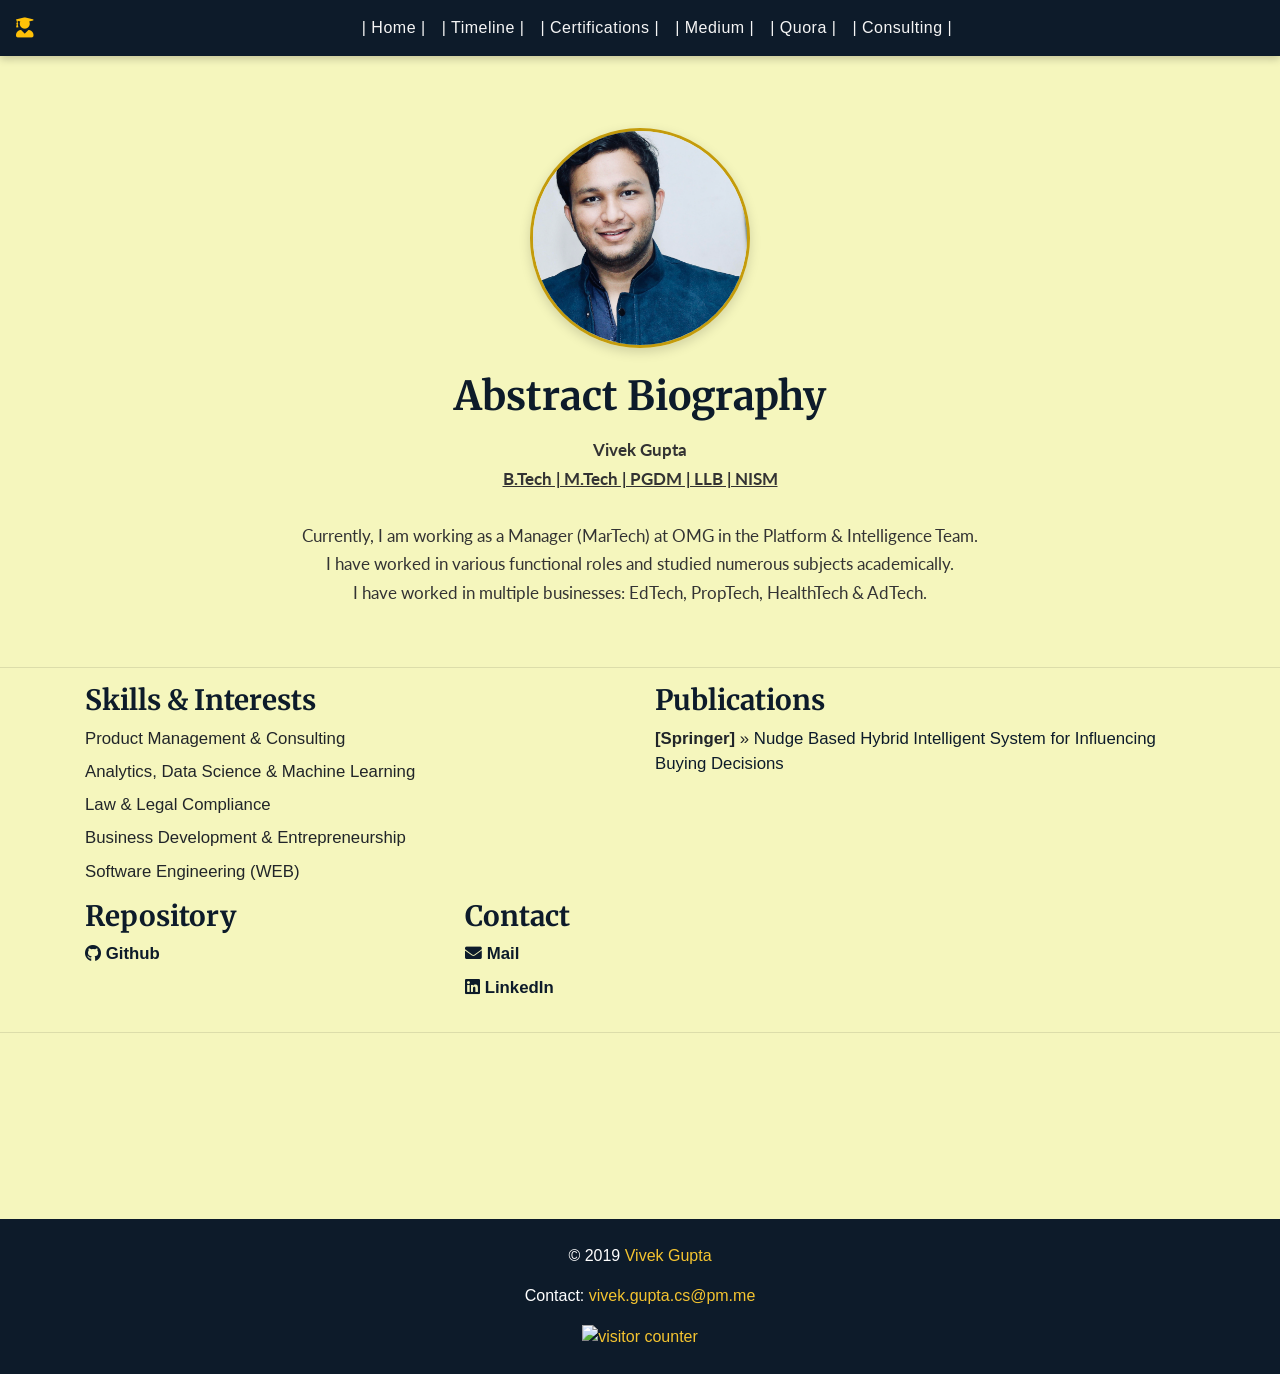
==== index.html @ b2dda9dd "updated" ====
<!DOCTYPE html>

    <html lang="en">

        <head>

            <title>Vivek Gupta | Product & MarTech Manager Portfolio | Engineering, Law & Management</title>

            <meta charset="utf-8">
            <meta name="robots" content="index, follow">
            <meta name="viewport" content="width=device-width, initial-scale=1">
            <meta name="author" content="Vivek Gupta">
            <meta name="theme" content="hugo-academic">
            <meta name="generator" content="Hugo 0.16-DEV" />
            <meta name="description" content="Official portfolio of Vivek Gupta – Product Manager (MarTech), engineer, and law graduate. Experience across AdTech, HealthTech, PropTech, and analytics-driven product development.">

            <meta property="og:type" content="website">
            <meta property="og:site_name" content="Vivek Gupta - Manager | Omnicom Media Group">
            <meta property="og:title" content="Vivek Gupta Portfolio">
            <meta property="og:url" content="https://gitvivekgupta.github.io/">
            <meta property="og:description" content="Portfolio of Vivek Gupta – Product Manager, MarTech specialist, engineer and law graduate.">
            <meta property="og:image" content="https://gitvivekgupta.github.io/images/pic.jpeg">
            <meta property="og:locale" content="en-us">

            <link rel="canonical" href="https://gitvivekgupta.github.io/">

            <link rel="stylesheet" href="./css/custom.css">

            <!-- Fonts & Styles -->
            <link defer href="https://fonts.googleapis.com/css2?family=Merriweather:wght@400;700&family=Lato:wght@400;600&display=swap" rel="stylesheet">
            <link rel="stylesheet" href="https://use.fontawesome.com/releases/v5.4.1/css/all.css">
            <link rel="stylesheet" href="https://maxcdn.bootstrapcdn.com/bootstrap/4.3.1/css/bootstrap.min.css">

            <!-- Scripts -->
            <script src="https://ajax.googleapis.com/ajax/libs/jquery/3.4.1/jquery.min.js"></script>
            <script src="https://cdnjs.cloudflare.com/ajax/libs/popper.js/1.14.7/umd/popper.min.js"></script>
            <script src="https://maxcdn.bootstrapcdn.com/bootstrap/4.3.1/js/bootstrap.min.js"></script>

            <!-- Zoho SalesIQ -->
            <script type="text/javascript">
                var $zoho = $zoho || {};
                $zoho.salesiq = $zoho.salesiq || {
                    widgetcode: "f30398e2e261fdf149a02220ef73f2ea81f94c49c19f33f0f3bdd0289fc3bef4b3be8f78138b11e9bcbb484aec632943",
                    values: {},
                    ready: function () { }
                };
                var d = document; s = d.createElement("script"); s.type = "text/javascript"; s.id = "zsiqscript"; s.defer = true;
                s.src = "https://salesiq.zoho.in/widget"; t = d.getElementsByTagName("script")[0]; t.parentNode.insertBefore(s, t); d.write("<div id='zsiqwidget'></div>");
            </script>

            <!-- Google Tag Manager -->
            <script async src="https://www.googletagmanager.com/gtag/js?id=AW-368363877"></script>
            <script>
                window.dataLayer = window.dataLayer || [];
                function gtag(){dataLayer.push(arguments);}
                gtag('js', new Date());
                gtag('config', 'AW-368363877');
            </script>
            <!-- End Google Tag Manager -->

            <script type="application/ld+json">
                {
                    "@context": "https://schema.org",
                    "@type": "Person",
                    "name": "Vivek Gupta",
                    "url": "https://gitvivekgupta.github.io/",
                    "image": "https://gitvivekgupta.github.io/images/pic.jpeg",
                    "jobTitle": "Product & MarTech Manager",
                    "worksFor": {
                        "@type": "Organization",
                        "name": "Omnicom Media Group"
                    },
                    "sameAs": [
                        "https://www.linkedin.com/in/vivekg-/",
                        "https://github.com/gitvivekgupta",
                        "https://gvivek.medium.com"
                    ]
                }
            </script>

        </head>

        <body style="background-color: #F5F6BD">
            
            <!-- navigation bar START -->
            <!-- Navigation -->
            <nav class="navbar navbar-expand-lg navbar-dark">
                <a class="navbar-brand" href="#"><i class="fas fa-user-graduate text-warning"></i></a>
                <button class="navbar-toggler" type="button" data-toggle="collapse" data-target="#navbarNav"
                aria-controls="navbarNav" aria-expanded="false" aria-label="Toggle navigation">
                <span class="navbar-toggler-icon"></span>
                </button>

                <div class="collapse navbar-collapse justify-content-center" id="navbarNav">
                <ul class="navbar-nav">
                    <li class="nav-item"><a class="nav-link" href="https://gitvivekgupta.github.io">| Home |</a></li>
                    <li class="nav-item"><a class="nav-link" href="https://gitvivekgupta.github.io/view/profile/timemachine.html">| Timeline |</a></li>
                    <li class="nav-item"><a class="nav-link" href="https://gitvivekgupta.github.io/view/profile/accomplishments.html">| Certifications |</a></li>
                    <li class="nav-item"><a class="nav-link" href="https://gvivek.medium.com" target="_blank">| Medium |</a></li>
                    <li class="nav-item"><a class="nav-link" href="https://easylaw.quora.com" target="_blank">| Quora |</a></li>
                    <li class="nav-item"><a class="nav-link" href="https://topmate.io/vivek_g1" target="_blank">| Consulting |</a></li>
                </ul>
                </div>
            </nav>
            <!-- end navigation -->

            <div class="subNav" style="display: none">
                <a href="tel:+91 8302674106" onClick="ga('send', 'event', 'call', 'clicktocall');">
                    <div class="sub" style="background:#1c488b; border-right: 3px white solid; width: 50%; float: left; padding: 7px;">
                        <i class="fa fa-phone"></i>&nbsp Click to call
                    </div>
                </a>
                <a href="https://wa.me/918302674106">
                    <div class="sub" style="background:#72b44b; width: 50%; float: left; padding: 7px;">
                        <i class="fab fa-whatsapp"></i>&nbsp WhatsApp	
                    </div>
                </a>
            </div>
            
            <br>

            <!-- Profile -->
            <div class="container text-center mt-5 mb-4">
                <div class="profile-section">
                    <img src="./images/pic.jpeg" alt="Vivek Gupta Portrait" class="profile-img mx-auto d-block">
                    <div class="content-section mt-4">
                    <h1 class="mb-3">Abstract Biography</h1>
                    <p>
                        <b>Vivek Gupta</b><br>
                        <u><b>B.Tech | M.Tech | PGDM | LLB | NISM</b></u><br><br>
                        Currently, I am working as a Manager (MarTech) at OMG in the Platform & Intelligence Team.<br>
                        I have worked in various functional roles and studied numerous subjects academically.<br>
                        I have worked in multiple businesses: EdTech, PropTech, HealthTech & AdTech.
                    </p>
                    </div>
                </div>
            </div>

            <hr>

            <!-- Skills / Repository / Contact -->
            <div class="container">
                <div class="row">

                    <div class="col-lg-6">
                        <h3><b>Skills & Interests</b></h3>
                        <ul class="ul-interests">
                            <li>Product Management & Consulting</li>
                            <li>Analytics, Data Science & Machine Learning</li>
                            <li>Law & Legal Compliance</li>
                            <li>Business Development & Entrepreneurship</li>
                            <li>Software Engineering (WEB)</li>
                        </ul>
                    </div>

                    <div class="col-lg-6">
                        <h3><b>Publications</b></h3>
                        <ul class="ul-interests">
                            <li>
                                <span><b>[Springer]</b></span> &raquo;
                                <a href="https://link.springer.com/chapter/10.1007/978-981-13-8222-2_14" target="_blank"
                                title="Hybrid Intelligence">Nudge Based Hybrid Intelligent System for Influencing Buying Decisions</a>
                            </li>
                        </ul>
                    </div>

                    <div class="col-lg-4">
                        <h3><b>Repository</b></h3>
                        <ul class="ul-interests">
                        <!-- <li>
                            <a href="https://drive.google.com/file/d/1MgqY5U1W5M39qzMEkrX8dSg6Ke3f188o/view?usp=sharing" target="_blank">
                                <i class="fas fa-award"></i> <b>Resume</b>
                            </a>
                        </li> -->
                        <li>
                            <a href="https://github.com/gitvivekgupta" target="_blank">
                            <i class="fab fa-github"></i> <b>Github</b>
                            </a>
                        </li>
                        </ul>
                    </div>

                    <div class="col-lg-2">
                        <h3><b>Contact</b></h3>
                        <ul class="ul-interests">
                        <li>
                            <a href="mailto:vivek.gupta.cs@pm.me" target="_blank">
                            <i class="fa fa-envelope"></i> <b>Mail</b>
                            </a>
                        </li>
                        <li>
                            <a href="https://www.linkedin.com/in/vivekg-/" target="_blank">
                            <i class="fab fa-linkedin"></i> <b>LinkedIn</b>
                            </a>
                        </li>
                        </ul>
                    </div>
                </div>
            </div>

            <hr>
            
        </body>

        <br><br><br><br><br>

        <!-- Footer -->
        <footer>
            <p>&copy; 2019 <a href="https://gitvivekgupta.github.io">Vivek Gupta</a></p>
            <p>Contact: <a href="mailto:vivek.gupta.cs@pm.me">vivek.gupta.cs@pm.me</a></p>
            <div class="visitor-counter">
            <a href='https://www.counter12.com'>
                <img src='https://www.counter12.com/img-W6C7Y0448dA715Db-13.gif' border='0' alt='visitor counter'>
            </a>
            <script type='text/html' src='https://www.counter12.com/ad.js?id=W6C7Y0448dA715Db'></script>
            </div>
        </footer>

    </html>
---- css/custom.css ----
body {
      background-color: #fdfcf8;
      font-family: 'Lato', sans-serif;
      color: #333;
      margin: 0;
}

h1, h3 {
  font-family: 'Merriweather', serif;
  color: #0d1b2a;
}

nav.navbar {
  background-color: #0d1b2a !important;
  box-shadow: 0 3px 8px rgba(0, 0, 0, 0.2);
}

.navbar-nav .nav-link {
  color: #f5f5f5 !important;
  font-weight: 500;
  letter-spacing: 0.5px;
  transition: color 0.3s ease;
}

.navbar-nav .nav-link:hover {
  color: #f4c430 !important;
  text-decoration: none;
}

.profile-pic img {
  border-radius: 10px;
  box-shadow: 0px 5px 10px rgba(0, 0, 0, 0.15);
  max-width: 380px;
  margin: 20px auto;
  display: block;
}

.content-section {
  margin: 60px auto;
  max-width: 1000px;
  padding: 0 20px;
}

.content-section h1 {
  font-weight: bold;
  text-align: center;
  margin-bottom: 20px;
}

.content-section p {
  text-align: center;
  font-size: 1.05rem;
  line-height: 1.8;
}

.ul-interests {
  list-style-type: none;
  padding-left: 0;
}

.ul-interests li {
  margin-bottom: 8px;
  font-size: 1.05rem;
}

.ul-interests a {
  color: #0d1b2a;
  text-decoration: none;
  transition: color 0.3s;
}

.ul-interests a:hover {
  color: #c49b0b;
}

hr {
  border-top: 1px solid #ccc;
  margin: 40px 0;
}

footer {
  background-color: #0d1b2a;
  color: #fff;
  text-align: center;
  padding: 25px 0;
  margin-top: 50px;
}

footer a {
  color: #f4c430;
}

footer a:hover {
  text-decoration: underline;
}

.visitor-counter {
  margin-top: 15px;
}

.cert-card img { transition: transform .3s ease, box-shadow .3s ease; }
.cert-card img:hover { transform: scale(1.05); box-shadow: 0 4px 20px rgba(0,0,0,0.2); }
.cert-card .card { border-radius: 12px; background-color: #fafafa; transition: all .3s }

/* Profile Image Styling */
.profile-img {
  width: 220px;
  height: 220px;
  object-fit: cover;
  border-radius: 50%;
  border: 3px solid #c49b0b;
  box-shadow: 0px 4px 12px rgba(0, 0, 0, 0.15);
  transition: transform 0.3s ease, box-shadow 0.3s ease;
}

.profile-img:hover {
  transform: scale(1.03);
  box-shadow: 0px 6px 16px rgba(0, 0, 0, 0.25);
}

/* Section Container */
.profile-section {
  max-width: 750px;
  margin: auto;
}

.content-section h1 {
  font-family: 'Merriweather', serif;
  font-weight: bold;
  color: #0d1b2a;
}

.content-section p {
  font-family: 'Lato', sans-serif;
  font-size: 1.05rem;
  line-height: 1.7;
  color: #333;
}
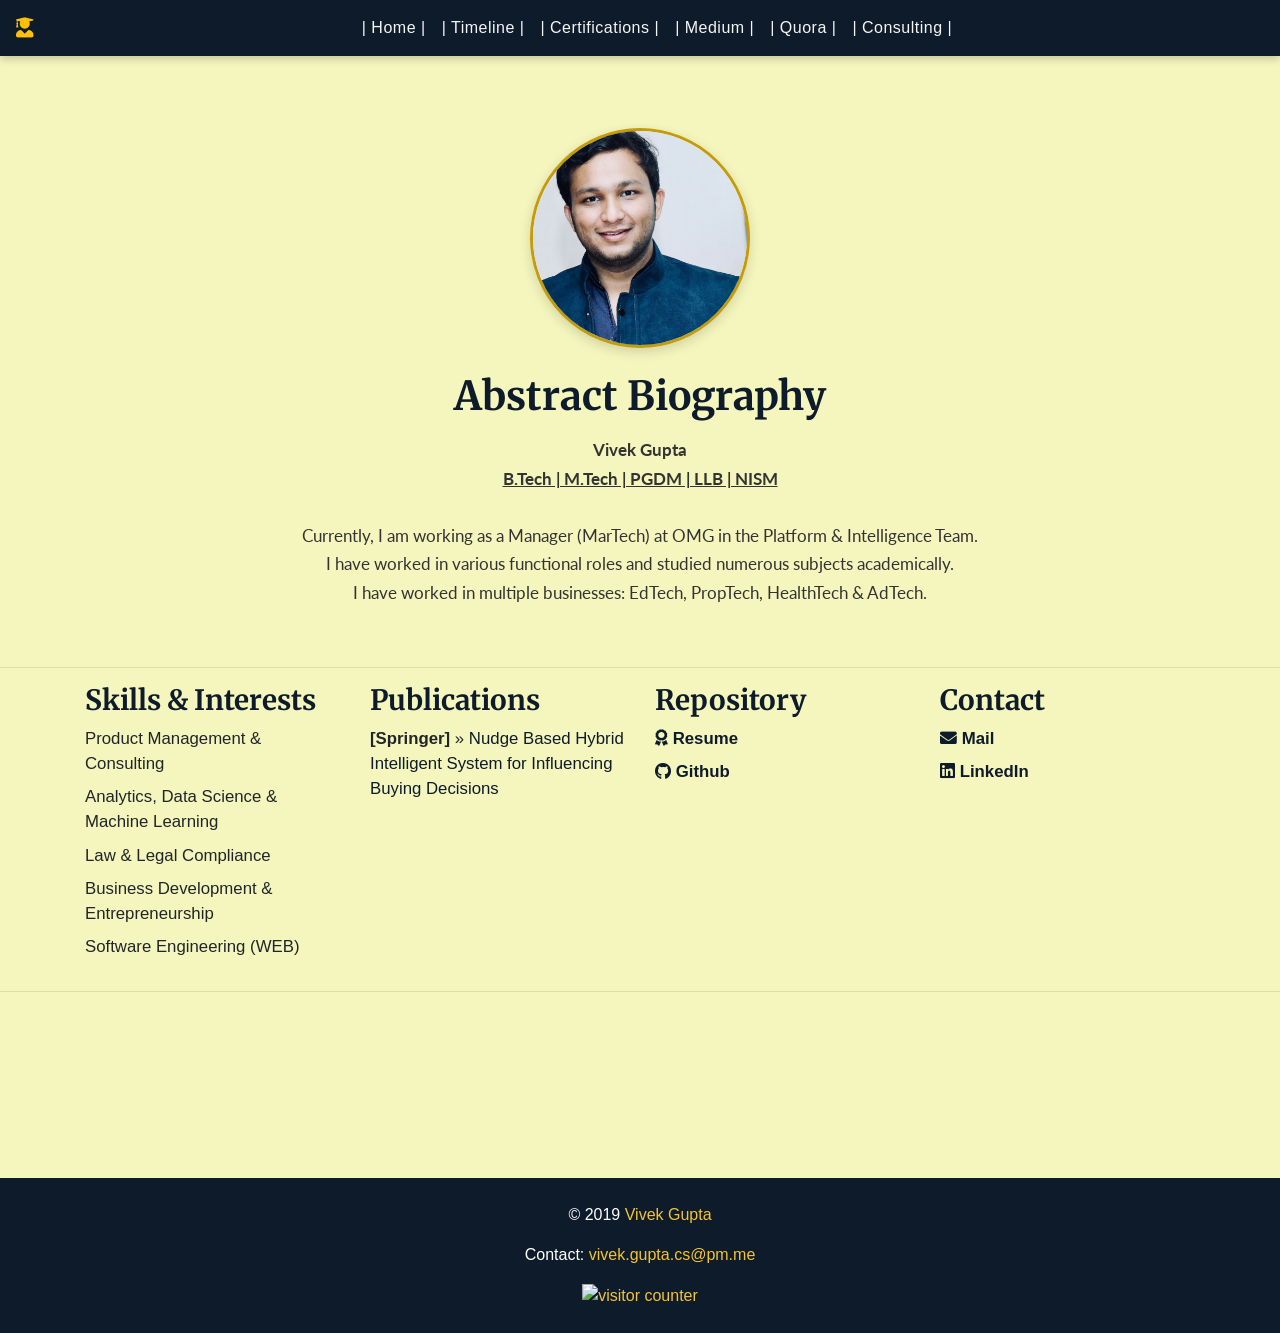
==== commit d4ce821e: "updated" ====
--- a/index.html
+++ b/index.html
@@ -142,7 +142,8 @@
             <div class="container">
                 <div class="row">
 
-                    <div class="col-lg-6">
+                    <div class="col-12 col-sm-12 col-md-6 col-lg-3">
+
                         <h3><b>Skills & Interests</b></h3>
                         <ul class="ul-interests">
                             <li>Product Management & Consulting</li>
@@ -153,7 +154,8 @@
                         </ul>
                     </div>
 
-                    <div class="col-lg-6">
+                    <div class="col-12 col-sm-12 col-md-6 col-lg-3">
+
                         <h3><b>Publications</b></h3>
                         <ul class="ul-interests">
                             <li>
@@ -164,14 +166,15 @@
                         </ul>
                     </div>
 
-                    <div class="col-lg-4">
+                    <div class="col-12 col-sm-12 col-md-6 col-lg-3">
+
                         <h3><b>Repository</b></h3>
                         <ul class="ul-interests">
-                        <!-- <li>
-                            <a href="https://drive.google.com/file/d/1MgqY5U1W5M39qzMEkrX8dSg6Ke3f188o/view?usp=sharing" target="_blank">
+                        <li>
+                            <a href="##" target="_blank">
                                 <i class="fas fa-award"></i> <b>Resume</b>
                             </a>
-                        </li> -->
+                        </li>
                         <li>
                             <a href="https://github.com/gitvivekgupta" target="_blank">
                             <i class="fab fa-github"></i> <b>Github</b>
@@ -180,7 +183,8 @@
                         </ul>
                     </div>
 
-                    <div class="col-lg-2">
+                    <div class="col-12 col-sm-12 col-md-6 col-lg-3">
+
                         <h3><b>Contact</b></h3>
                         <ul class="ul-interests">
                         <li>
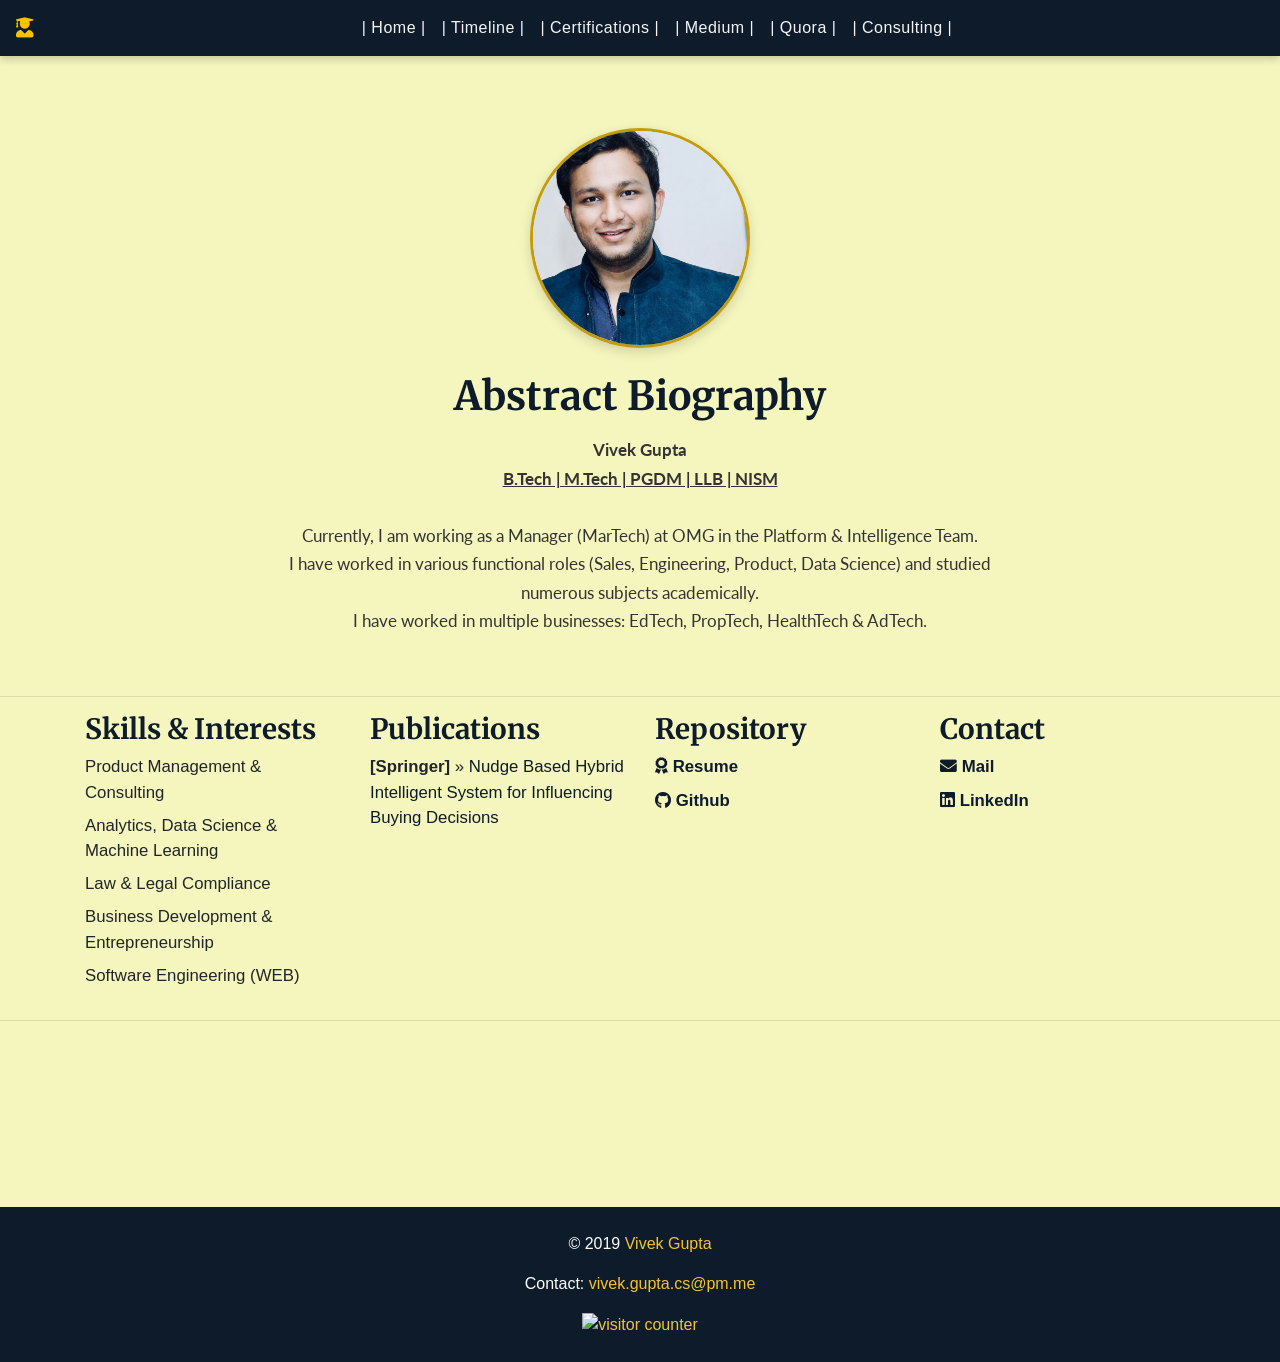
==== commit 70ffb2c6: "updated" ====
--- a/index.html
+++ b/index.html
@@ -129,7 +129,7 @@
                         <b>Vivek Gupta</b><br>
                         <u><b>B.Tech | M.Tech | PGDM | LLB | NISM</b></u><br><br>
                         Currently, I am working as a Manager (MarTech) at OMG in the Platform & Intelligence Team.<br>
-                        I have worked in various functional roles and studied numerous subjects academically.<br>
+                        I have worked in various functional roles (Sales, Engineering, Product, Data Science) and studied numerous subjects academically.<br>
                         I have worked in multiple businesses: EdTech, PropTech, HealthTech & AdTech.
                     </p>
                     </div>
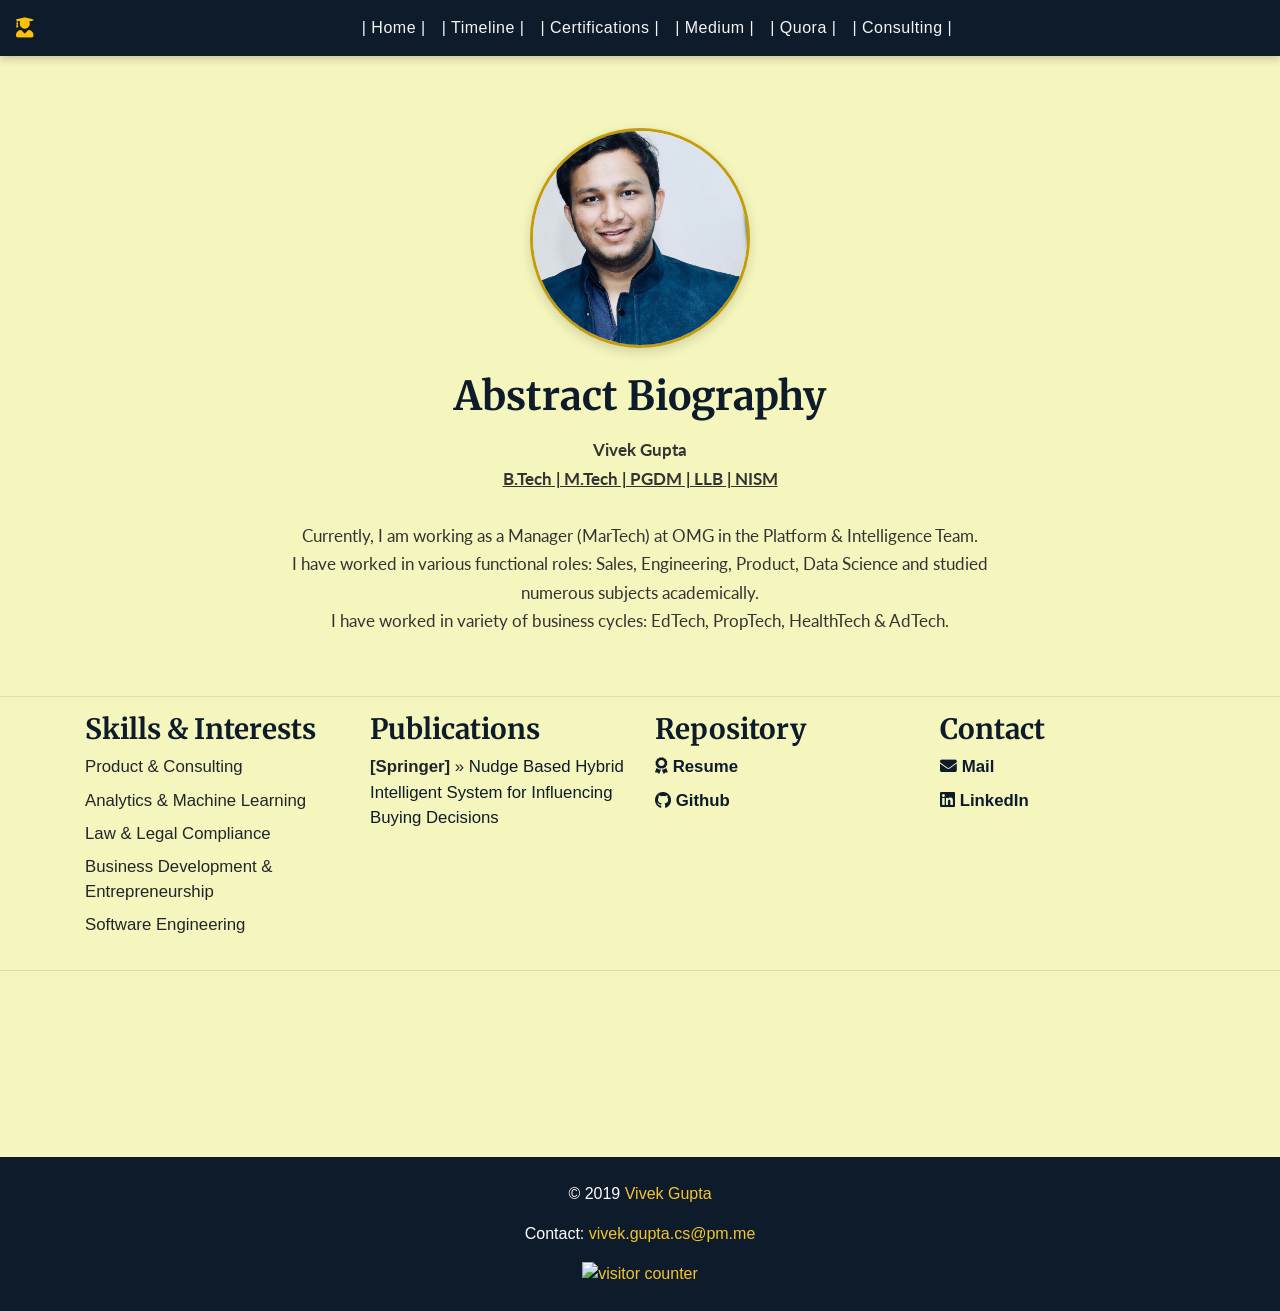
==== commit 8620ab88: "updated" ====
--- a/index.html
+++ b/index.html
@@ -129,8 +129,8 @@
                         <b>Vivek Gupta</b><br>
                         <u><b>B.Tech | M.Tech | PGDM | LLB | NISM</b></u><br><br>
                         Currently, I am working as a Manager (MarTech) at OMG in the Platform & Intelligence Team.<br>
-                        I have worked in various functional roles (Sales, Engineering, Product, Data Science) and studied numerous subjects academically.<br>
-                        I have worked in multiple businesses: EdTech, PropTech, HealthTech & AdTech.
+                        I have worked in various functional roles: Sales, Engineering, Product, Data Science and studied numerous subjects academically.<br>
+                        I have worked in variety of business cycles: EdTech, PropTech, HealthTech & AdTech.
                     </p>
                     </div>
                 </div>
@@ -146,11 +146,11 @@
 
                         <h3><b>Skills & Interests</b></h3>
                         <ul class="ul-interests">
-                            <li>Product Management & Consulting</li>
-                            <li>Analytics, Data Science & Machine Learning</li>
+                            <li>Product & Consulting</li>
+                            <li>Analytics & Machine Learning</li>
                             <li>Law & Legal Compliance</li>
                             <li>Business Development & Entrepreneurship</li>
-                            <li>Software Engineering (WEB)</li>
+                            <li>Software Engineering</li>
                         </ul>
                     </div>
 
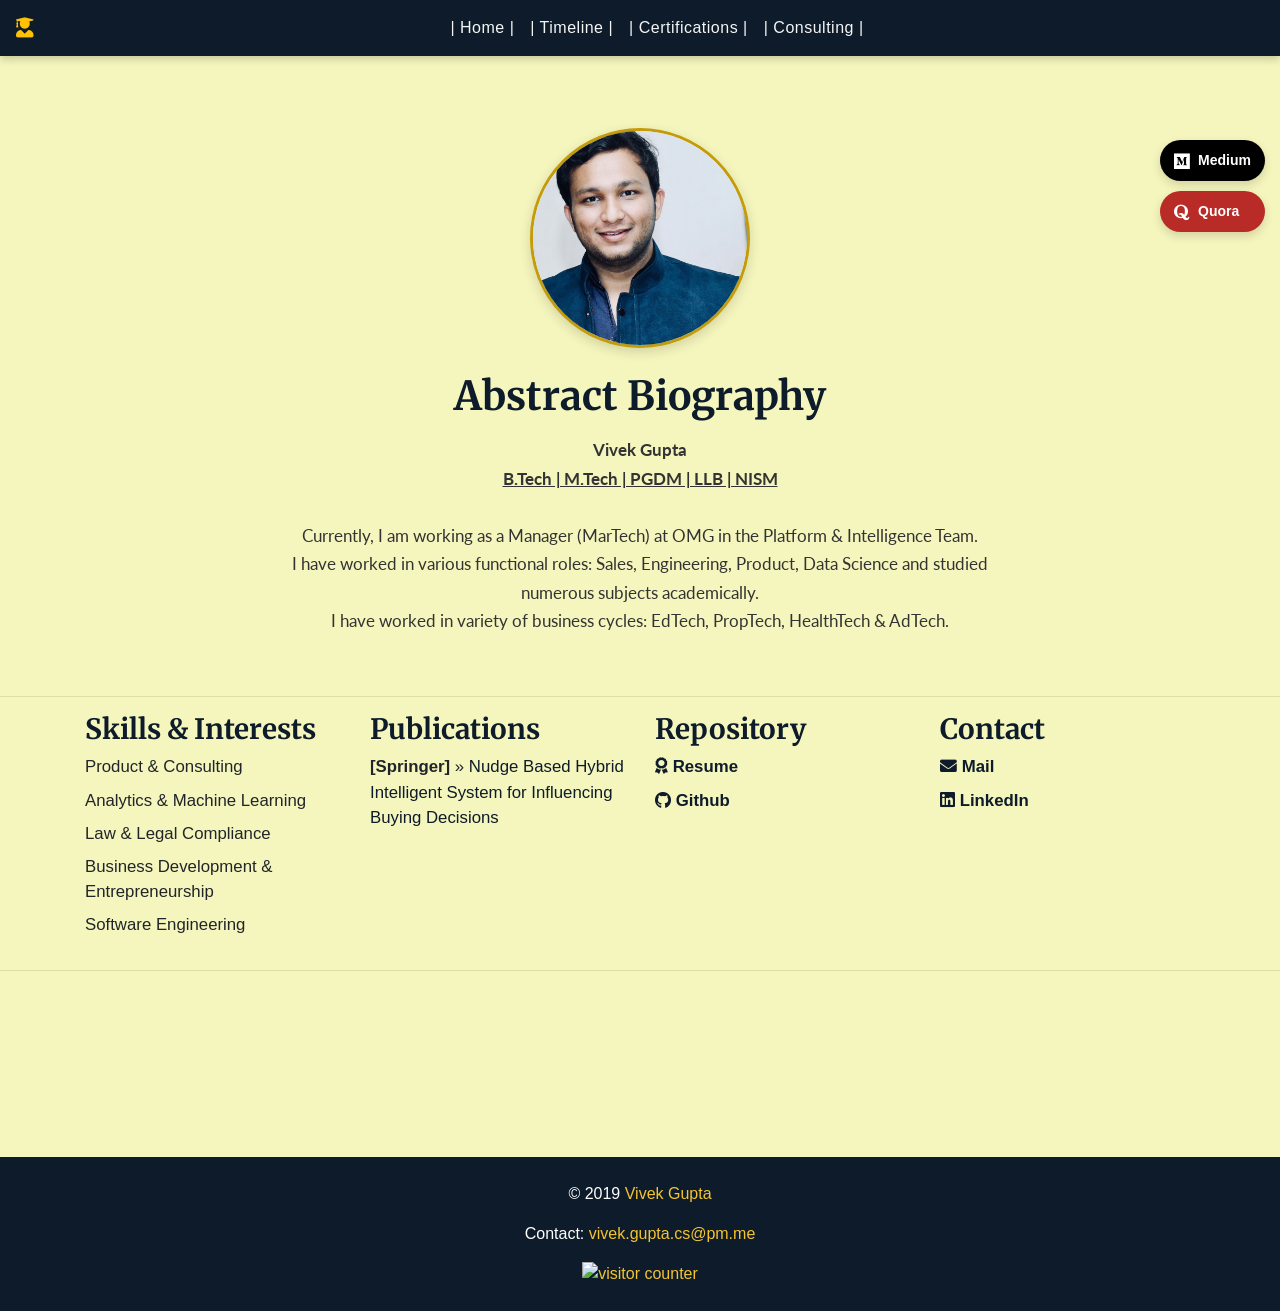
==== commit caa248f2: "updated" ====
--- a/index.html
+++ b/index.html
@@ -80,6 +80,21 @@
 
         </head>
 
+        <!-- Floating Blog CTA -->
+        <div class="blog-cta-container">
+            
+            <a href="https://gvivek.medium.com" target="_blank" class="blog-cta medium">
+                <i class="fab fa-medium"></i>
+                <span>Medium</span>
+            </a>
+
+            <a href="https://easylaw.quora.com" target="_blank" class="blog-cta quora">
+                <i class="fab fa-quora"></i>
+                <span>Quora</span>
+            </a>
+
+        </div>
+
         <body style="background-color: #F5F6BD">
             
             <!-- navigation bar START -->
@@ -96,8 +111,8 @@
                     <li class="nav-item"><a class="nav-link" href="https://gitvivekgupta.github.io">| Home |</a></li>
                     <li class="nav-item"><a class="nav-link" href="https://gitvivekgupta.github.io/view/profile/timemachine.html">| Timeline |</a></li>
                     <li class="nav-item"><a class="nav-link" href="https://gitvivekgupta.github.io/view/profile/accomplishments.html">| Certifications |</a></li>
-                    <li class="nav-item"><a class="nav-link" href="https://gvivek.medium.com" target="_blank">| Medium |</a></li>
-                    <li class="nav-item"><a class="nav-link" href="https://easylaw.quora.com" target="_blank">| Quora |</a></li>
+                    <!-- <li class="nav-item"><a class="nav-link" href="https://gvivek.medium.com" target="_blank">| Medium |</a></li>
+                    <li class="nav-item"><a class="nav-link" href="https://easylaw.quora.com" target="_blank">| Quora |</a></li> -->
                     <li class="nav-item"><a class="nav-link" href="https://topmate.io/vivek_g1" target="_blank">| Consulting |</a></li>
                 </ul>
                 </div>
--- a/css/custom.css
+++ b/css/custom.css
@@ -136,3 +136,69 @@
   line-height: 1.7;
   color: #333;
 }
+
+/* Floating Blog CTA */
+
+.blog-cta-container{
+    position: fixed;
+    top: 140px;
+    right: 15px;
+    display: flex;
+    flex-direction: column;
+    gap: 10px;
+    z-index: 999;
+}
+
+.blog-cta{
+    display: flex;
+    align-items: center;
+    gap: 8px;
+    padding: 10px 14px;
+    border-radius: 30px;
+    font-size: 14px;
+    font-weight: 600;
+    text-decoration: none;
+    color: white;
+    box-shadow: 0 4px 10px rgba(0,0,0,0.15);
+    transition: all 0.3s ease;
+}
+
+.blog-cta i{
+    font-size: 18px;
+}
+
+/* Medium Button */
+.blog-cta.medium{
+    background:#000;
+}
+
+/* Quora Button */
+.blog-cta.quora{
+    background:#b92b27;
+}
+
+.blog-cta:hover{
+    transform: translateX(-4px);
+    text-decoration: none;
+    opacity:0.9;
+}
+
+/* Mobile */
+@media(max-width:768px){
+
+    .blog-cta-container{
+        top:auto;
+        bottom:20px;
+        right:10px;
+    }
+
+    .blog-cta span{
+        display:none;
+    }
+
+    .blog-cta{
+        padding:12px;
+        border-radius:50%;
+    }
+
+}
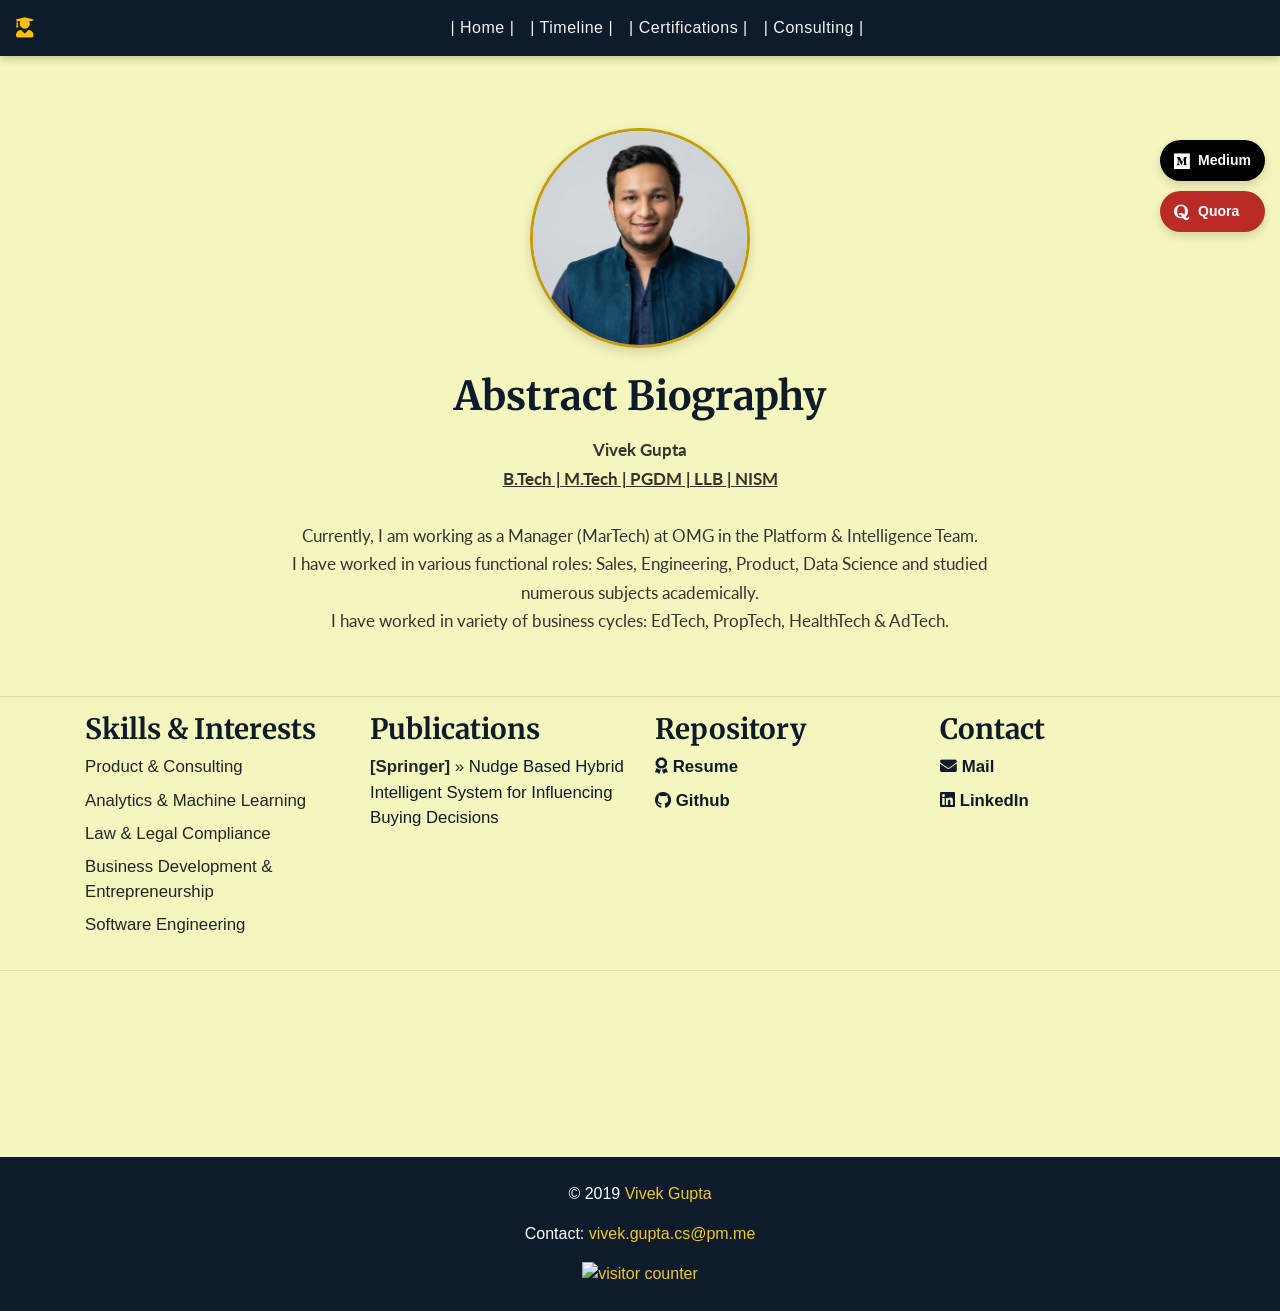
==== commit 857c5aab: "updated" ====
--- a/index.html
+++ b/index.html
@@ -19,10 +19,15 @@
             <meta property="og:title" content="Vivek Gupta Portfolio">
             <meta property="og:url" content="https://gitvivekgupta.github.io/">
             <meta property="og:description" content="Portfolio of Vivek Gupta – Product Manager, MarTech specialist, engineer and law graduate.">
-            <meta property="og:image" content="https://gitvivekgupta.github.io/images/pic.jpeg">
+            <meta property="og:image" content="https://gitvivekgupta.github.io/images/vivek_pic.jpeg">
             <meta property="og:locale" content="en-us">
 
             <link rel="canonical" href="https://gitvivekgupta.github.io/">
+            <!-- Favicon / Browser Tab Icon -->
+            <link rel="icon" type="image/png" sizes="32x32" href="images/vivek_pic.jpeg">
+            <link rel="icon" type="image/png" sizes="16x16" href="images/vivek_pic.jpeg">
+            <link rel="apple-touch-icon" sizes="180x180" href="images/vivek_pic.jpeg">
+            <link rel="shortcut icon" href="favicon.ico" type="image/x-icon">
 
             <link rel="stylesheet" href="./css/custom.css">
 
@@ -64,7 +69,7 @@
                     "@type": "Person",
                     "name": "Vivek Gupta",
                     "url": "https://gitvivekgupta.github.io/",
-                    "image": "https://gitvivekgupta.github.io/images/pic.jpeg",
+                    "image": "https://gitvivekgupta.github.io/images/vivek_pic.jpeg",
                     "jobTitle": "Product & MarTech Manager",
                     "worksFor": {
                         "@type": "Organization",
@@ -111,8 +116,6 @@
                     <li class="nav-item"><a class="nav-link" href="https://gitvivekgupta.github.io">| Home |</a></li>
                     <li class="nav-item"><a class="nav-link" href="https://gitvivekgupta.github.io/view/profile/timemachine.html">| Timeline |</a></li>
                     <li class="nav-item"><a class="nav-link" href="https://gitvivekgupta.github.io/view/profile/accomplishments.html">| Certifications |</a></li>
-                    <!-- <li class="nav-item"><a class="nav-link" href="https://gvivek.medium.com" target="_blank">| Medium |</a></li>
-                    <li class="nav-item"><a class="nav-link" href="https://easylaw.quora.com" target="_blank">| Quora |</a></li> -->
                     <li class="nav-item"><a class="nav-link" href="https://topmate.io/vivek_g1" target="_blank">| Consulting |</a></li>
                 </ul>
                 </div>
@@ -137,7 +140,7 @@
             <!-- Profile -->
             <div class="container text-center mt-5 mb-4">
                 <div class="profile-section">
-                    <img src="./images/pic.jpeg" alt="Vivek Gupta Portrait" class="profile-img mx-auto d-block">
+                    <img src="./images/vivek_pic.jpeg" alt="Vivek Gupta Portrait" class="profile-img mx-auto d-block">
                     <div class="content-section mt-4">
                     <h1 class="mb-3">Abstract Biography</h1>
                     <p>
--- a/css/custom.css
+++ b/css/custom.css
@@ -184,11 +184,11 @@
 }
 
 /* Mobile */
-@media(max-width:768px){
+@media (max-width:768px){
 
     .blog-cta-container{
         top:auto;
-        bottom:20px;
+        bottom:90px;
         right:10px;
     }
 
@@ -201,4 +201,8 @@
         border-radius:50%;
     }
 
+}
+
+.blog-cta-container{
+    z-index: 9999;
 }
